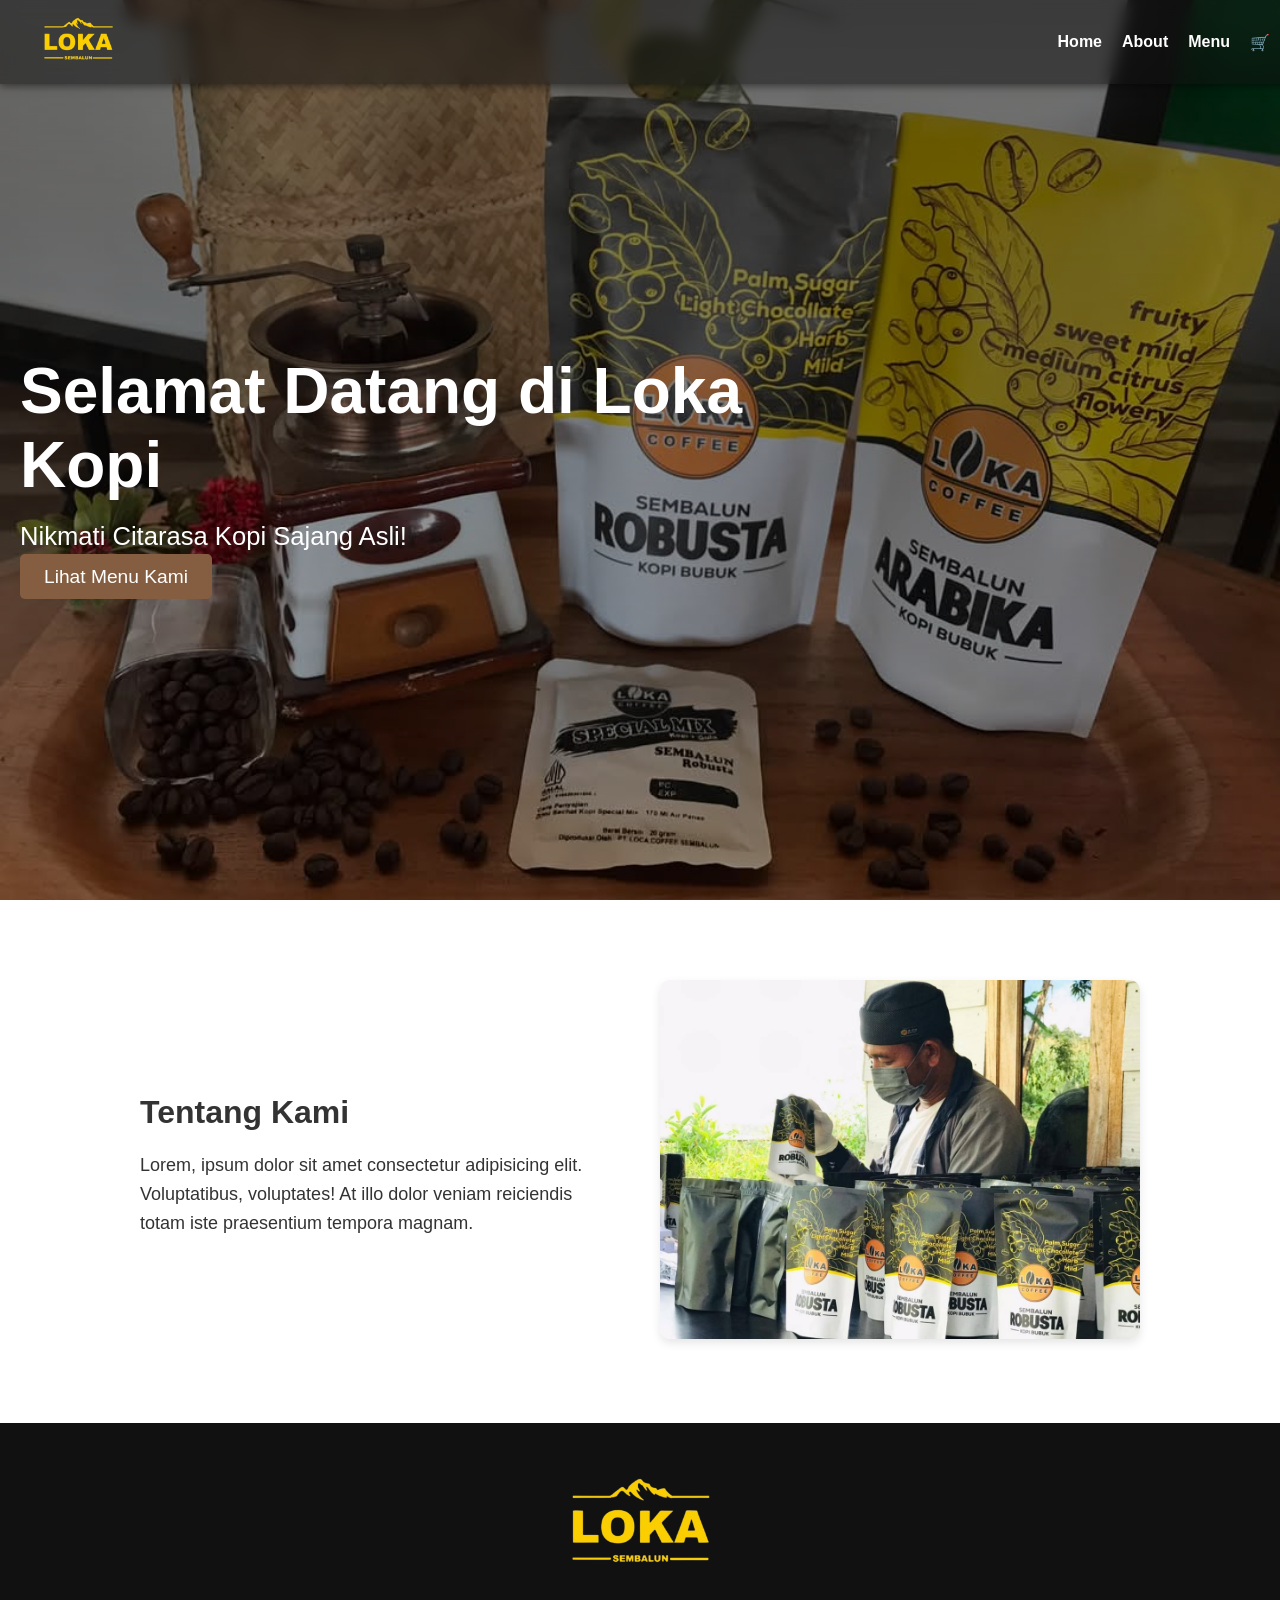
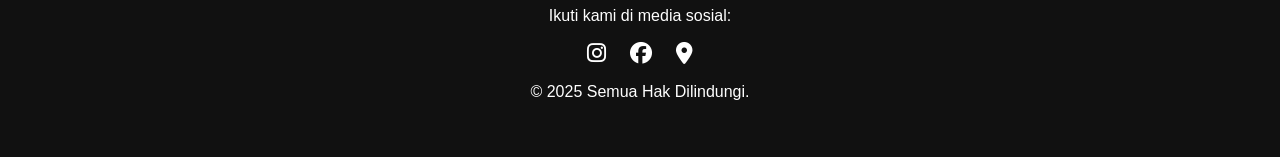
==== index.html @ d6297f39 "Add files via upload" ====
<!DOCTYPE html>
<html lang="id">
  <head>
    <meta charset="UTF-8" />
    <meta name="viewport" content="width=device-width, initial-scale=1" />
    <title>LOKA KOPI</title>
    <link rel="stylesheet" href="style.css" />
    <link
      rel="stylesheet"
      href="https://cdnjs.cloudflare.com/ajax/libs/font-awesome/6.4.0/css/all.min.css"
    />
  </head>
  <body>
    <!-- Navbar -->
    <nav class="navbar">
      <div class="logo">
        <img src="img/logo.png" alt="Logo Loka Kopi" />
      </div>

      <ul class="nav-links" id="navLinks">
        <li><a href="#home">Home</a></li>
        <li><a href="#about">About</a></li>
        <li><a href="produk.html">Menu</a></li>
        <li>
          <a href="pesan.html"><span class="cart-icon">🛒</span></a>
        </li>
      </ul>

      <!-- Icon menu hamburger -->
      <div class="menu-icon" id="menu-icon">
        <i class="fas fa-bars"></i>
      </div>
    </nav>

    <!-- Overlay -->
    <div class="nav-overlay" id="navOverlay"></div>

    <!-- Header -->
    <header id="home">
      <div class="header-bg active"></div>
      <div class="header-bg"></div>
      <div class="overlay"></div>
      <div class="header-content">
        <h1>Selamat Datang di Loka Kopi</h1>
        <p>Nikmati Citarasa Kopi Sajang Asli!</p>
        <a href="produk.html" class="btn">Lihat Menu Kami</a>
      </div>
    </header>

    <!-- About Section -->
    <section id="about">
      <div class="about-container">
        <div class="about-text">
          <h2>Tentang Kami</h2>
          <p>
            Lorem, ipsum dolor sit amet consectetur adipisicing elit.
            Voluptatibus, voluptates! At illo dolor veniam reiciendis totam iste
            praesentium tempora magnam.
          </p>
        </div>
        <div class="about-image">
          <img src="img/about1.jpg" alt="Foto Wisata" />
        </div>
      </div>
    </section>

    <!-- Footer -->
    <footer>
      <div class="container">
        <div class="footer-logo">
          <img src="img/logo.png" alt="Logo Loka Kopi" />
        </div>
        <p>Ikuti kami di media sosial:</p>
        <div class="social-icons">
          <a href="https://www.instagram.com/loka_coffee3/" target="_blank"
            ><i class="fab fa-instagram"></i
          ></a>
          <a href="https://web.facebook.com/loka.coffee.35" target="_blank"
            ><i class="fab fa-facebook"></i
          ></a>
          <a href="https://maps.app.goo.gl/6FtFdpkGQe2bAtTM7" target="_blank"
            ><i class="fas fa-map-marker-alt"></i
          ></a>
        </div>
        <p>&copy; 2025 Semua Hak Dilindungi.</p>
      </div>
    </footer>

    <script src="script.js"></script>
  </body>
</html>
---- style.css ----
/* Reset & Base */
body {
  font-family: Arial, sans-serif;
  margin: 0;
  padding: 0;
  background: #f0f8ff;
}
html {
  scroll-behavior: smooth;
}

/* Navbar */
.navbar {
  position: fixed;
  width: 100%;
  top: 0;
  left: 0;
  padding: 10px 30px;
  display: flex;
  justify-content: space-between;
  align-items: center;
  z-index: 999;
  background-color: rgba(17, 17, 17, 0.5); /* lebih transparan */
  box-shadow: 0 2px 8px rgba(0, 0, 0, 0.5);
  backdrop-filter: blur(8px);
}
.logo img {
  height: 60px;
  width: auto;
  cursor: pointer;
  user-select: none;
}

/* Menu */
.nav-links {
  list-style: none;
  display: flex;
  gap: 20px;
  margin-right: 40px;
}
.nav-links li a {
  color: white;
  text-decoration: none;
  font-weight: bold;
}

/* Icon hamburger menu */
.menu-icon {
  display: none;
  margin-right: 50px;
  font-size: 28px;
  color: white;
  cursor: pointer;
  user-select: none;
}

/* Responsive for mobile */
@media (max-width: 768px) {
  .nav-links {
    position: fixed;
    top: 60px;
    right: -250px; /* sembunyikan ke kanan */
    width: 200px;
    height: calc(100% - 60px);
    flex-direction: column;
    gap: 20px;
    padding: 8px 12px;
    margin: 0;
    transition: right 0.3s ease;
    background-color: transparent; /* default saat tertutup */
    z-index: 998;
    border-radius: 5px;
    transition: background-color 0.3s ease;
  }
  .nav-links.show {
    right: 0;
  }

  .nav-links li a {
    font-size: 18px;
  }

  /* Tampilkan icon hamburger di layar kecil */
  .menu-icon {
    display: block;
  }
}

/* Header */
header {
  position: relative;
  height: 100vh;
  color: white;
  display: flex;
  justify-content: start;
  align-items: center;
  text-align: start;
  padding: 0 20px;
  overflow: hidden;
}
.header-bg {
  position: absolute;
  top: 0;
  left: 0;
  right: 0;
  bottom: 0;
  background-size: cover;
  background-position: center;
  opacity: 0;
  transition: opacity 1s ease-in-out;
  z-index: 0;
}
.header-bg.active {
  opacity: 1;
}
.overlay {
  position: absolute;
  top: 0;
  left: 0;
  right: 0;
  bottom: 0;
  background: linear-gradient(
    to bottom,
    rgba(0, 0, 0, 0.6),
    rgba(0, 0, 0, 0.3)
  );
  z-index: 1;
}
.header-content {
  position: relative;
  z-index: 2;
  max-width: 800px;
}
.header-content h1 {
  font-size: 5vw;
  margin-bottom: 20px;
}
.header-content p {
  font-size: 2vw;
  margin: 10px 0 15px;
}
.btn {
  padding: 12px 24px;
  background: #855e42;
  color: white;
  text-decoration: none;
  border-radius: 5px;
  font-size: 1.5vw;
  transition: background 0.3s;
}
.btn:hover {
  background: #1a1410;
  box-shadow: #855e42;
}

/* About Section */
#about {
  background-color: white;
  padding: 80px 20px;
  color: #333;
}
.about-container {
  display: flex;
  max-width: 1000px;
  margin: 0 auto;
  align-items: center;
  gap: 40px;
  flex-wrap: wrap;
}
.about-text {
  flex: 1 1 400px;
}
.about-text h2 {
  font-size: 32px;
  margin-bottom: 20px;
}
.about-text p {
  font-size: 18px;
  line-height: 1.6;
}
.about-image {
  flex: 1 1 400px;
  text-align: center;
}
.about-image img {
  max-width: 100%;
  height: auto;
  border-radius: 10px;
  box-shadow: 0 4px 10px rgba(0, 0, 0, 0.1);
}

/* Footer */
footer {
  background-color: #111;
  color: #fff;
  text-align: center;
  padding: 40px 20px;
}
.footer-logo {
  margin-bottom: 20px;
}
.footer-logo img {
  height: 120px;
  width: auto;
  user-select: none;
}
/* Sosial Media */
footer .social-icons {
  margin: 15px 0;
}
footer .social-icons a {
  color: #fff;
  margin: 0 10px;
  font-size: 22px;
  text-decoration: none;
  transition: color 0.3s;
}
footer .social-icons a:nth-child(2):hover {
  color: #1877f2;
}
footer .social-icons a:nth-child(3):hover {
  color: #16a720;
}
footer .social-icons a:hover {
  color: #e4405f;
}

/* Smaller mobile */
@media (max-width: 480px) {
  .header-content {
    padding: 0 10px;
  }
  .header-content h1 {
    font-size: 8vw;
  }
  .header-content p {
    font-size: 5vw;
  }
  .btn {
    font-size: 5vw;
  }
}
.custom-alert {
  position: fixed;
  top: 20px;
  right: 20px;
  background-color: #333;
  color: #fff;
  padding: 12px 20px;
  border-radius: 8px;
  opacity: 0;
  pointer-events: none;
  transition: opacity 0.4s ease;
  z-index: 9999;
  font-family: sans-serif;
}

.custom-alert.show {
  opacity: 1;
  pointer-events: auto;
}
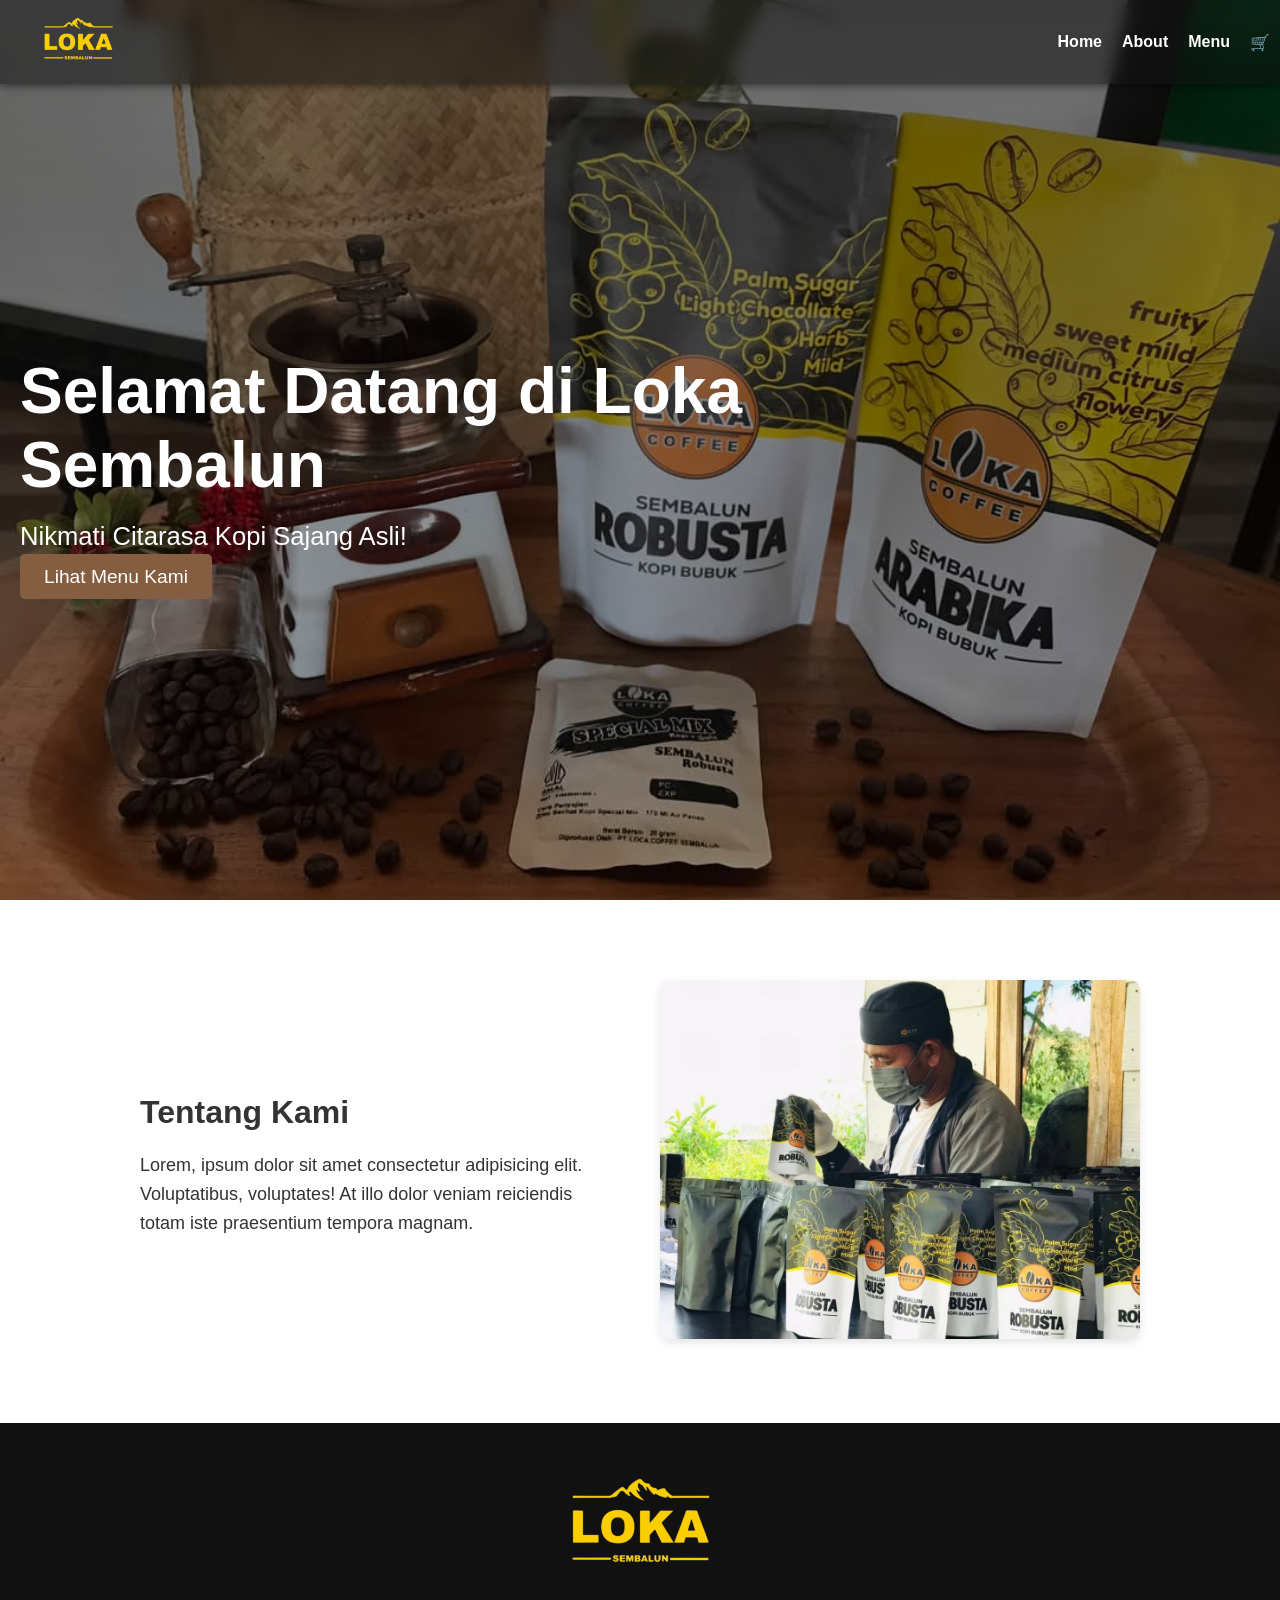
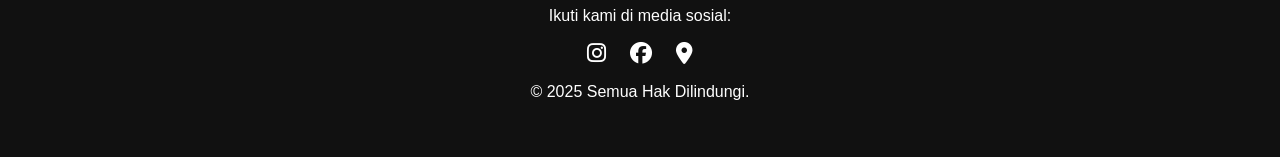
==== commit 4ddae160: "Update index.html" ====
--- a/index.html
+++ b/index.html
@@ -3,7 +3,7 @@
   <head>
     <meta charset="UTF-8" />
     <meta name="viewport" content="width=device-width, initial-scale=1" />
-    <title>LOKA KOPI</title>
+    <title>LOKA SEMBALUN</title>
     <link rel="stylesheet" href="style.css" />
     <link
       rel="stylesheet"
@@ -41,7 +41,7 @@
       <div class="header-bg"></div>
       <div class="overlay"></div>
       <div class="header-content">
-        <h1>Selamat Datang di Loka Kopi</h1>
+        <h1>Selamat Datang di Loka Sembalun</h1>
         <p>Nikmati Citarasa Kopi Sajang Asli!</p>
         <a href="produk.html" class="btn">Lihat Menu Kami</a>
       </div>
